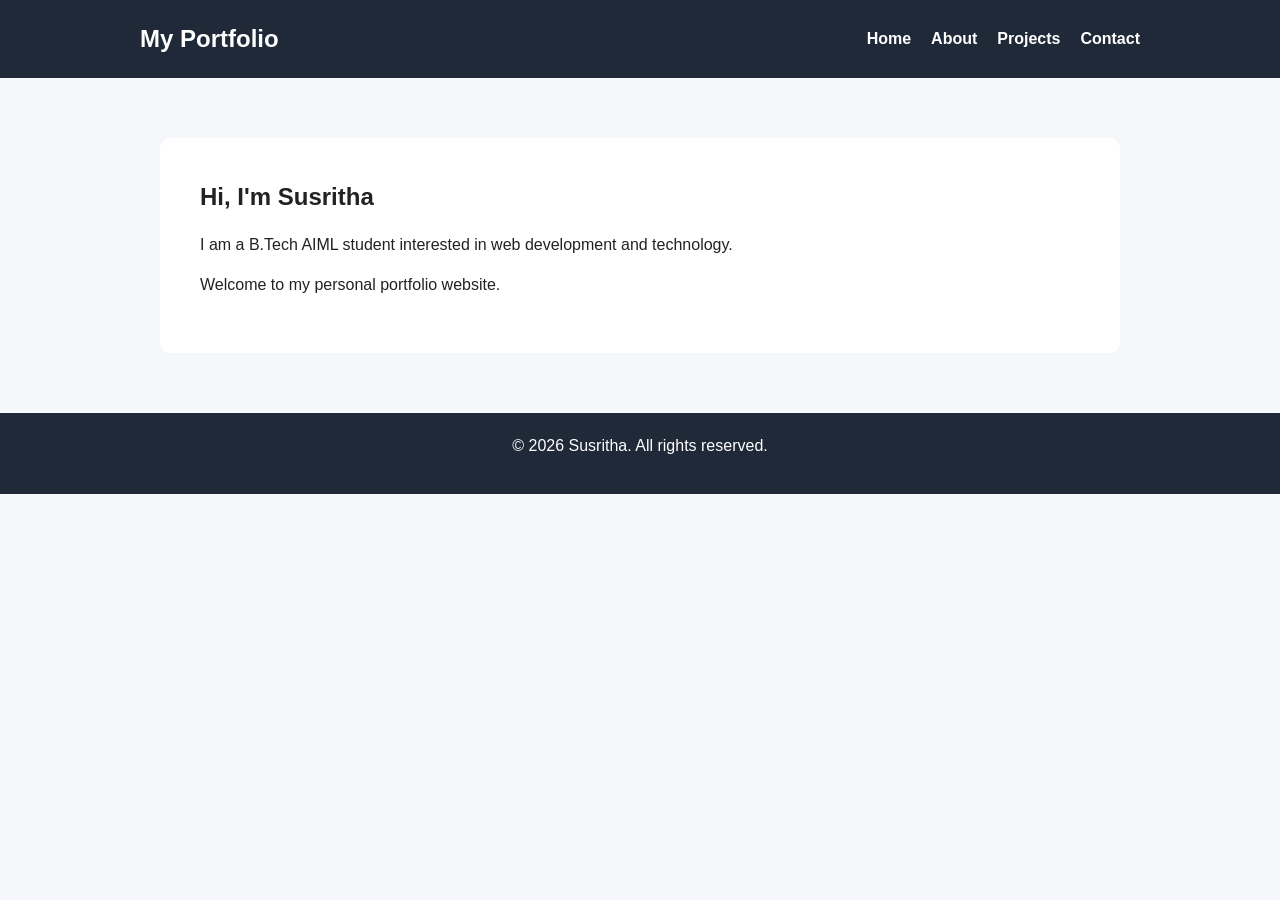
==== index.html @ ae6e2557 "Add files via upload" ====
<!DOCTYPE html>
<html lang="en">
<head>
    <meta charset="UTF-8">
    <meta name="viewport" content="width=device-width, initial-scale=1.0">

    <meta name="description" content="Personal portfolio website of a B.Tech AIML student and web development intern.">

    <title>My Portfolio | Home</title>

    <link rel="stylesheet" href="style.css">
</head>

<body>

    <header>
        <nav aria-label="Main navigation">
            <h1>My Portfolio</h1>

            <ul>
                <li><a href="index.html">Home</a></li>
                <li><a href="about.html">About</a></li>
                <li><a href="projects.html">Projects</a></li>
                <li><a href="contact.html">Contact</a></li>
            </ul>
        </nav>
    </header>

    <main>
        <section aria-labelledby="intro-heading">
            <h2 id="intro-heading">Hi, I'm Susritha</h2>

            <p>
                I am a B.Tech AIML student interested in
                web development and technology.
            </p>

            <p>
                Welcome to my personal portfolio website.
            </p>
        </section>
    </main>

    <footer>
        <p>&copy; 2026 Susritha. All rights reserved.</p>
    </footer>

</body>
</html>
---- style.css ----
* {
    box-sizing: border-box;
    margin: 0;
    padding: 0;
}

body {
    font-family: Arial, sans-serif;
    line-height: 1.6;
    background: #f5f7fa;
    color: #222;
}

header {
    background: #1f2937;
    padding: 20px;
}

nav {
    max-width: 1000px;
    margin: auto;
    display: flex;
    justify-content: space-between;
    align-items: center;
}

nav h1 {
    color: white;
}

nav ul {
    list-style: none;
    display: flex;
    gap: 20px;
}

nav a {
    color: white;
    text-decoration: none;
    font-weight: bold;
}

nav a:hover,
nav a:focus {
    text-decoration: underline;
}

main {
    max-width: 1000px;
    margin: 40px auto;
    padding: 20px;
}

section {
    background: white;
    padding: 40px;
    border-radius: 10px;
}

h2 {
    margin-bottom: 15px;
}

p {
    margin-bottom: 15px;
}

footer {
    text-align: center;
    padding: 20px;
    background: #1f2937;
    color: white;
    margin-top: 40px;
}

@media (max-width: 600px) {
    nav {
        flex-direction: column;
        gap: 15px;
    }

    nav ul {
        flex-direction: column;
        text-align: center;
        gap: 10px;
    }
}
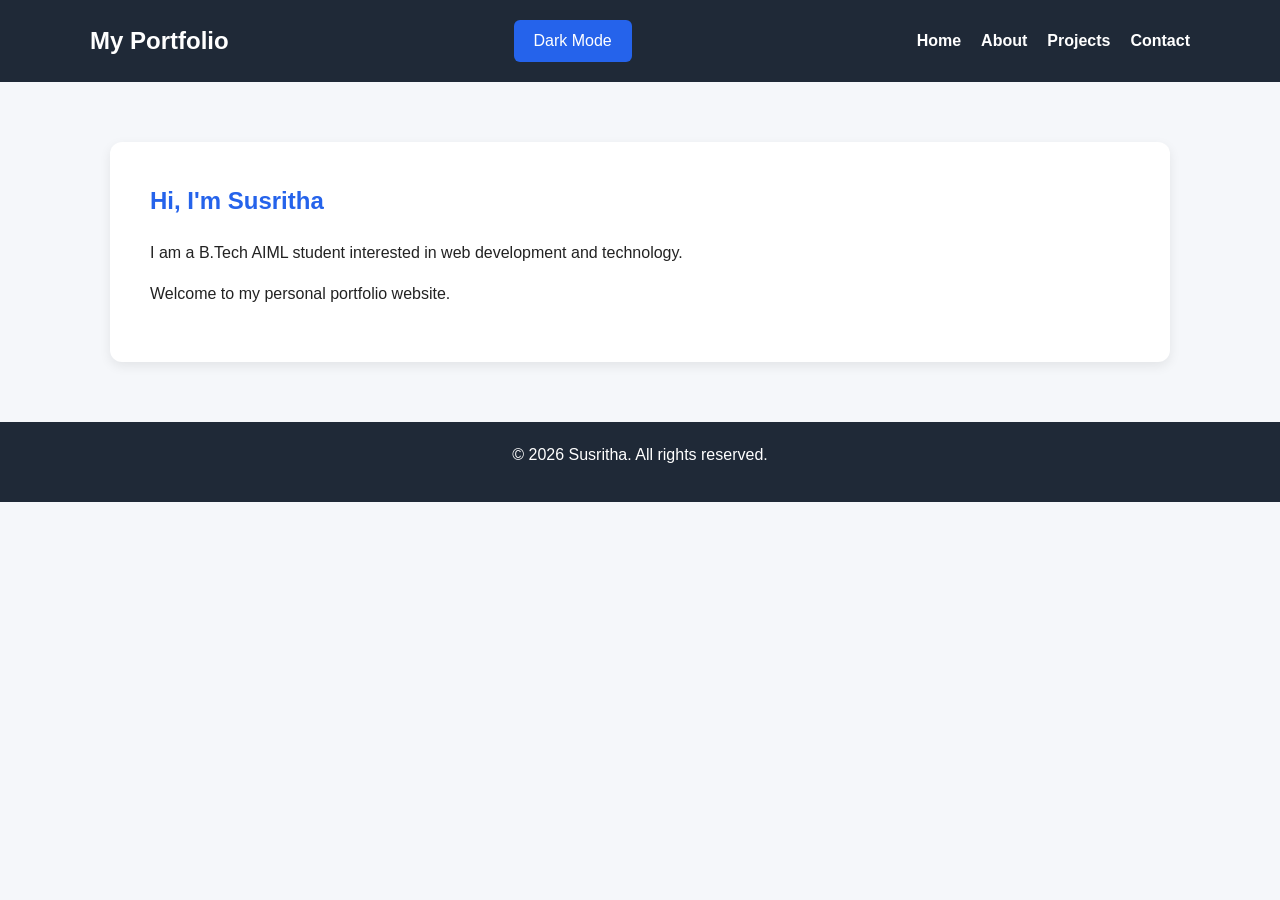
==== commit 5ce70072: "Add files via upload" ====
--- a/index.html
+++ b/index.html
@@ -16,7 +16,7 @@
     <header>
         <nav aria-label="Main navigation">
             <h1>My Portfolio</h1>
-
+            <button id="theme-toggle" type="button">Dark Mode</button>
             <ul>
                 <li><a href="index.html">Home</a></li>
                 <li><a href="about.html">About</a></li>
@@ -41,9 +41,10 @@
         </section>
     </main>
 
-    <footer>
-        <p>&copy; 2026 Susritha. All rights reserved.</p>
-    </footer>
+  <footer>
+    <p>&copy; 2026 Susritha. All rights reserved.</p>
+</footer>
+<script src="script.js"></script>
 
 </body>
-</html>
+</html>
--- a/style.css
+++ b/style.css
@@ -1,27 +1,42 @@
+:root {
+    --bg-color: #f5f7fa;
+    --text-color: #222;
+    --card-color: #ffffff;
+    --header-color: #1f2937;
+    --accent-color: #2563eb;
+}
+
 * {
     box-sizing: border-box;
     margin: 0;
     padding: 0;
 }
 
+html {
+    scroll-behavior: smooth;
+}
+
 body {
     font-family: Arial, sans-serif;
     line-height: 1.6;
-    background: #f5f7fa;
-    color: #222;
+    background: var(--bg-color);
+    color: var(--text-color);
 }
 
+/* Header and Flexbox Navigation */
+
 header {
-    background: #1f2937;
+    background: var(--header-color);
     padding: 20px;
 }
 
 nav {
-    max-width: 1000px;
+    max-width: 1100px;
     margin: auto;
     display: flex;
     justify-content: space-between;
     align-items: center;
+    gap: 20px;
 }
 
 nav h1 {
@@ -42,46 +57,138 @@
 
 nav a:hover,
 nav a:focus {
+    color: #93c5fd;
     text-decoration: underline;
 }
 
+/* Main Layout */
+
 main {
-    max-width: 1000px;
+    max-width: 1100px;
     margin: 40px auto;
     padding: 20px;
 }
 
+/* CSS Grid */
+
 section {
-    background: white;
+    background: var(--card-color);
     padding: 40px;
+    border-radius: 12px;
+    box-shadow: 0 4px 12px rgba(0, 0, 0, 0.08);
+}
+
+article {
+    display: grid;
+    gap: 10px;
+    padding: 20px;
+    margin-top: 20px;
+    border: 1px solid #ddd;
     border-radius: 10px;
 }
 
+/* Typography */
+
 h2 {
-    margin-bottom: 15px;
+    margin-bottom: 20px;
+    color: var(--accent-color);
+}
+
+h3 {
+    margin-top: 20px;
 }
 
 p {
     margin-bottom: 15px;
 }
 
+/* Contact Form */
+
+form {
+    display: grid;
+    gap: 15px;
+    max-width: 600px;
+}
+
+input,
+textarea {
+    width: 100%;
+    padding: 12px;
+    border: 1px solid #aaa;
+    border-radius: 6px;
+    font-size: 16px;
+}
+
+input:focus,
+textarea:focus {
+    outline: 3px solid #93c5fd;
+    border-color: var(--accent-color);
+}
+
+button {
+    padding: 12px 20px;
+    border: none;
+    border-radius: 6px;
+    background: var(--accent-color);
+    color: white;
+    font-size: 16px;
+    cursor: pointer;
+}
+
+button:hover,
+button:focus {
+    opacity: 0.9;
+}
+
+/* Footer */
+
 footer {
     text-align: center;
     padding: 20px;
-    background: #1f2937;
+    background: var(--header-color);
     color: white;
     margin-top: 40px;
 }
 
+/* Tablet */
+
+@media (min-width: 601px) {
+    article {
+        grid-template-columns: 1fr 2fr;
+        align-items: center;
+    }
+}
+
+/* Mobile */
+
 @media (max-width: 600px) {
     nav {
         flex-direction: column;
-        gap: 15px;
+        text-align: center;
     }
 
     nav ul {
         flex-direction: column;
-        text-align: center;
         gap: 10px;
     }
+
+    main {
+        margin: 20px auto;
+        padding: 15px;
+    }
+
+    section {
+        padding: 25px;
+    }
 }
+body.dark-mode {
+    --bg-color: #111827;
+    --text-color: #f9fafb;
+    --card-color: #1f2937;
+    --header-color: #030712;
+    --accent-color: #60a5fa;
+}
+
+body.dark-mode section {
+    box-shadow: 0 4px 12px rgba(255, 255, 255, 0.05);
+}
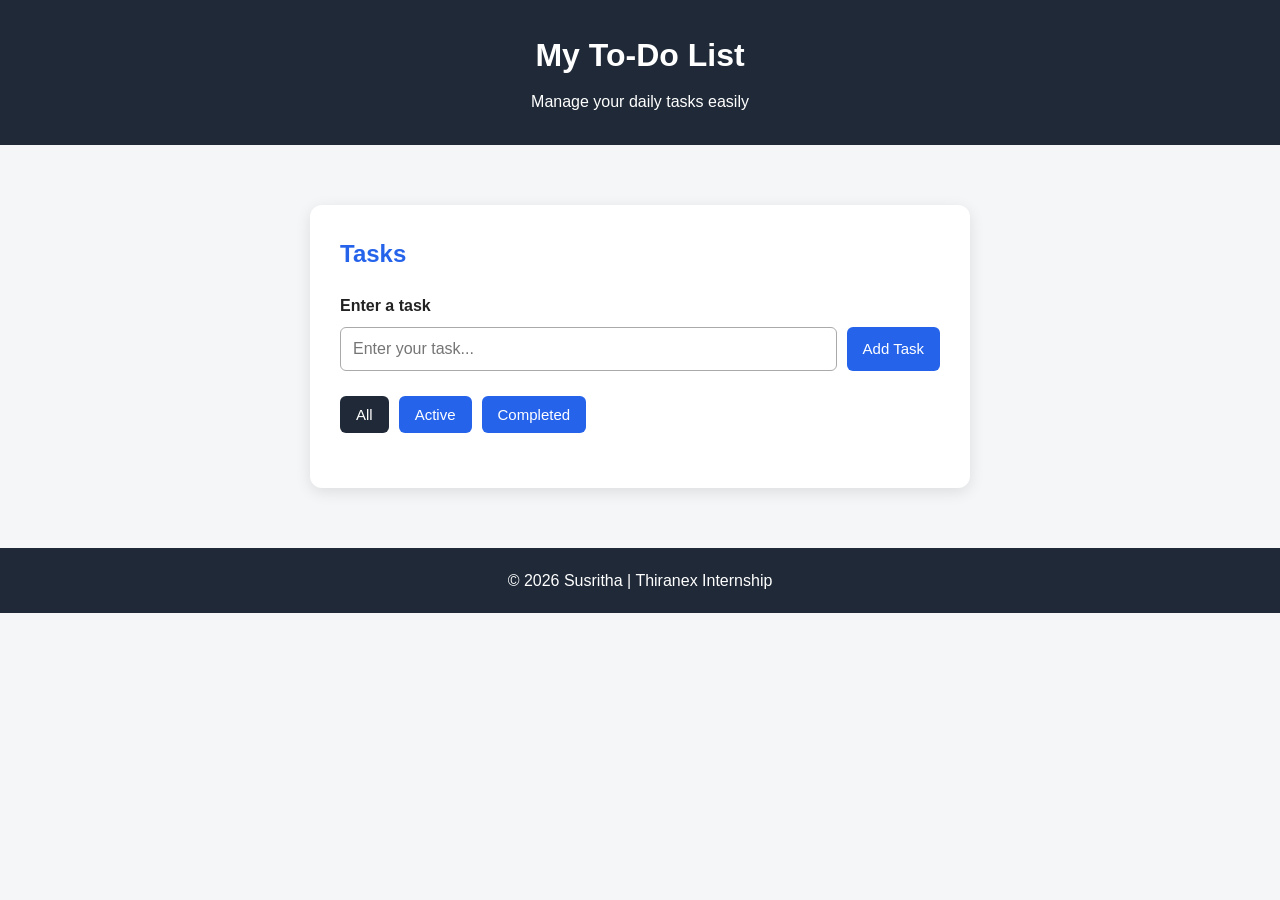
==== commit ca047bdd: "Add files via upload" ====
--- a/index.html
+++ b/index.html
@@ -3,48 +3,64 @@
 <head>
     <meta charset="UTF-8">
     <meta name="viewport" content="width=device-width, initial-scale=1.0">
-
-    <meta name="description" content="Personal portfolio website of a B.Tech AIML student and web development intern.">
-
-    <title>My Portfolio | Home</title>
-
+    <meta name="description" content="Simple and interactive To-Do List application.">
+    <title>To-Do List | Thiranex Task 3</title>
     <link rel="stylesheet" href="style.css">
 </head>
 
 <body>
 
     <header>
-        <nav aria-label="Main navigation">
-            <h1>My Portfolio</h1>
-            <button id="theme-toggle" type="button">Dark Mode</button>
-            <ul>
-                <li><a href="index.html">Home</a></li>
-                <li><a href="about.html">About</a></li>
-                <li><a href="projects.html">Projects</a></li>
-                <li><a href="contact.html">Contact</a></li>
-            </ul>
-        </nav>
+        <h1>My To-Do List</h1>
+        <p>Manage your daily tasks easily</p>
     </header>
 
     <main>
-        <section aria-labelledby="intro-heading">
-            <h2 id="intro-heading">Hi, I'm Susritha</h2>
 
-            <p>
-                I am a B.Tech AIML student interested in
-                web development and technology.
-            </p>
+        <section class="todo-container" aria-labelledby="todo-heading">
 
-            <p>
-                Welcome to my personal portfolio website.
-            </p>
+            <h2 id="todo-heading">Tasks</h2>
+
+            <form id="todo-form">
+                <label for="task-input">Enter a task</label>
+
+                <div class="input-group">
+                    <input
+                        type="text"
+                        id="task-input"
+                        placeholder="Enter your task..."
+                        required
+                    >
+
+                    <button type="submit">Add Task</button>
+                </div>
+            </form>
+
+            <div class="filters" aria-label="Task filters">
+                <button type="button" class="filter-btn active" data-filter="all">
+                    All
+                </button>
+
+                <button type="button" class="filter-btn" data-filter="active">
+                    Active
+                </button>
+
+                <button type="button" class="filter-btn" data-filter="completed">
+                    Completed
+                </button>
+            </div>
+
+            <ul id="task-list" aria-live="polite"></ul>
+
         </section>
+
     </main>
 
-  <footer>
-    <p>&copy; 2026 Susritha. All rights reserved.</p>
-</footer>
-<script src="script.js"></script>
+    <footer>
+        <p>&copy; 2026 Susritha | Thiranex Internship</p>
+    </footer>
+
+    <script src="script.js"></script>
 
 </body>
 </html>
--- a/style.css
+++ b/style.css
@@ -1,138 +1,72 @@
-:root {
-    --bg-color: #f5f7fa;
-    --text-color: #222;
-    --card-color: #ffffff;
-    --header-color: #1f2937;
-    --accent-color: #2563eb;
-}
-
 * {
     box-sizing: border-box;
     margin: 0;
     padding: 0;
 }
 
-html {
-    scroll-behavior: smooth;
+body {
+    font-family: Arial, sans-serif;
+    background: #f4f6f8;
+    color: #222;
+    line-height: 1.6;
 }
 
-body {
-    font-family: Arial, sans-serif;
-    line-height: 1.6;
-    background: var(--bg-color);
-    color: var(--text-color);
+header {
+    text-align: center;
+    background: #1f2937;
+    color: white;
+    padding: 30px 20px;
 }
 
-/* Header and Flexbox Navigation */
-
-header {
-    background: var(--header-color);
-    padding: 20px;
+header h1 {
+    margin-bottom: 8px;
 }
 
-nav {
-    max-width: 1100px;
-    margin: auto;
-    display: flex;
-    justify-content: space-between;
-    align-items: center;
-    gap: 20px;
-}
-
-nav h1 {
-    color: white;
-}
-
-nav ul {
-    list-style: none;
-    display: flex;
-    gap: 20px;
-}
-
-nav a {
-    color: white;
-    text-decoration: none;
-    font-weight: bold;
-}
-
-nav a:hover,
-nav a:focus {
-    color: #93c5fd;
-    text-decoration: underline;
-}
-
-/* Main Layout */
-
 main {
-    max-width: 1100px;
+    max-width: 700px;
     margin: 40px auto;
     padding: 20px;
 }
 
-/* CSS Grid */
-
-section {
-    background: var(--card-color);
-    padding: 40px;
+.todo-container {
+    background: white;
+    padding: 30px;
     border-radius: 12px;
-    box-shadow: 0 4px 12px rgba(0, 0, 0, 0.08);
+    box-shadow: 0 4px 15px rgba(0, 0, 0, 0.1);
 }
-
-article {
-    display: grid;
-    gap: 10px;
-    padding: 20px;
-    margin-top: 20px;
-    border: 1px solid #ddd;
-    border-radius: 10px;
-}
-
-/* Typography */
 
 h2 {
     margin-bottom: 20px;
-    color: var(--accent-color);
+    color: #2563eb;
 }
 
-h3 {
-    margin-top: 20px;
+label {
+    display: block;
+    margin-bottom: 8px;
+    font-weight: bold;
 }
 
-p {
-    margin-bottom: 15px;
+.input-group {
+    display: flex;
+    gap: 10px;
 }
 
-/* Contact Form */
-
-form {
-    display: grid;
-    gap: 15px;
-    max-width: 600px;
-}
-
-input,
-textarea {
-    width: 100%;
+input {
+    flex: 1;
     padding: 12px;
     border: 1px solid #aaa;
     border-radius: 6px;
     font-size: 16px;
 }
 
-input:focus,
-textarea:focus {
-    outline: 3px solid #93c5fd;
-    border-color: var(--accent-color);
-}
-
 button {
-    padding: 12px 20px;
+    padding: 10px 16px;
     border: none;
     border-radius: 6px;
-    background: var(--accent-color);
+    background: #2563eb;
     color: white;
-    font-size: 16px;
     cursor: pointer;
+    font-size: 15px;
 }
 
 button:hover,
@@ -140,55 +74,85 @@
     opacity: 0.9;
 }
 
-/* Footer */
+.filters {
+    display: flex;
+    gap: 10px;
+    margin: 25px 0;
+    flex-wrap: wrap;
+}
+
+.filter-btn.active {
+    background: #1f2937;
+}
+
+#task-list {
+    list-style: none;
+}
+
+.task-item {
+    display: flex;
+    align-items: center;
+    justify-content: space-between;
+    gap: 10px;
+    padding: 15px;
+    margin-bottom: 10px;
+    border: 1px solid #ddd;
+    border-radius: 8px;
+}
+
+.task-content {
+    display: flex;
+    align-items: center;
+    gap: 10px;
+    flex: 1;
+}
+
+.task-text.completed {
+    text-decoration: line-through;
+    color: #777;
+}
+
+.task-actions {
+    display: flex;
+    gap: 8px;
+}
+
+.edit-btn {
+    background: #f59e0b;
+}
+
+.delete-btn {
+    background: #dc2626;
+}
 
 footer {
     text-align: center;
     padding: 20px;
-    background: var(--header-color);
+    background: #1f2937;
     color: white;
     margin-top: 40px;
 }
 
-/* Tablet */
-
-@media (min-width: 601px) {
-    article {
-        grid-template-columns: 1fr 2fr;
-        align-items: center;
-    }
-}
-
-/* Mobile */
-
 @media (max-width: 600px) {
-    nav {
-        flex-direction: column;
-        text-align: center;
-    }
-
-    nav ul {
-        flex-direction: column;
-        gap: 10px;
-    }
-
     main {
         margin: 20px auto;
         padding: 15px;
     }
 
-    section {
-        padding: 25px;
+    .todo-container {
+        padding: 20px;
     }
-}
-body.dark-mode {
-    --bg-color: #111827;
-    --text-color: #f9fafb;
-    --card-color: #1f2937;
-    --header-color: #030712;
-    --accent-color: #60a5fa;
-}
 
-body.dark-mode section {
-    box-shadow: 0 4px 12px rgba(255, 255, 255, 0.05);
+    .input-group {
+        flex-direction: column;
+    }
+
+    .task-item {
+        flex-direction: column;
+        align-items: stretch;
+    }
+
+    .task-actions {
+        justify-content: flex-end;
+    }
 }
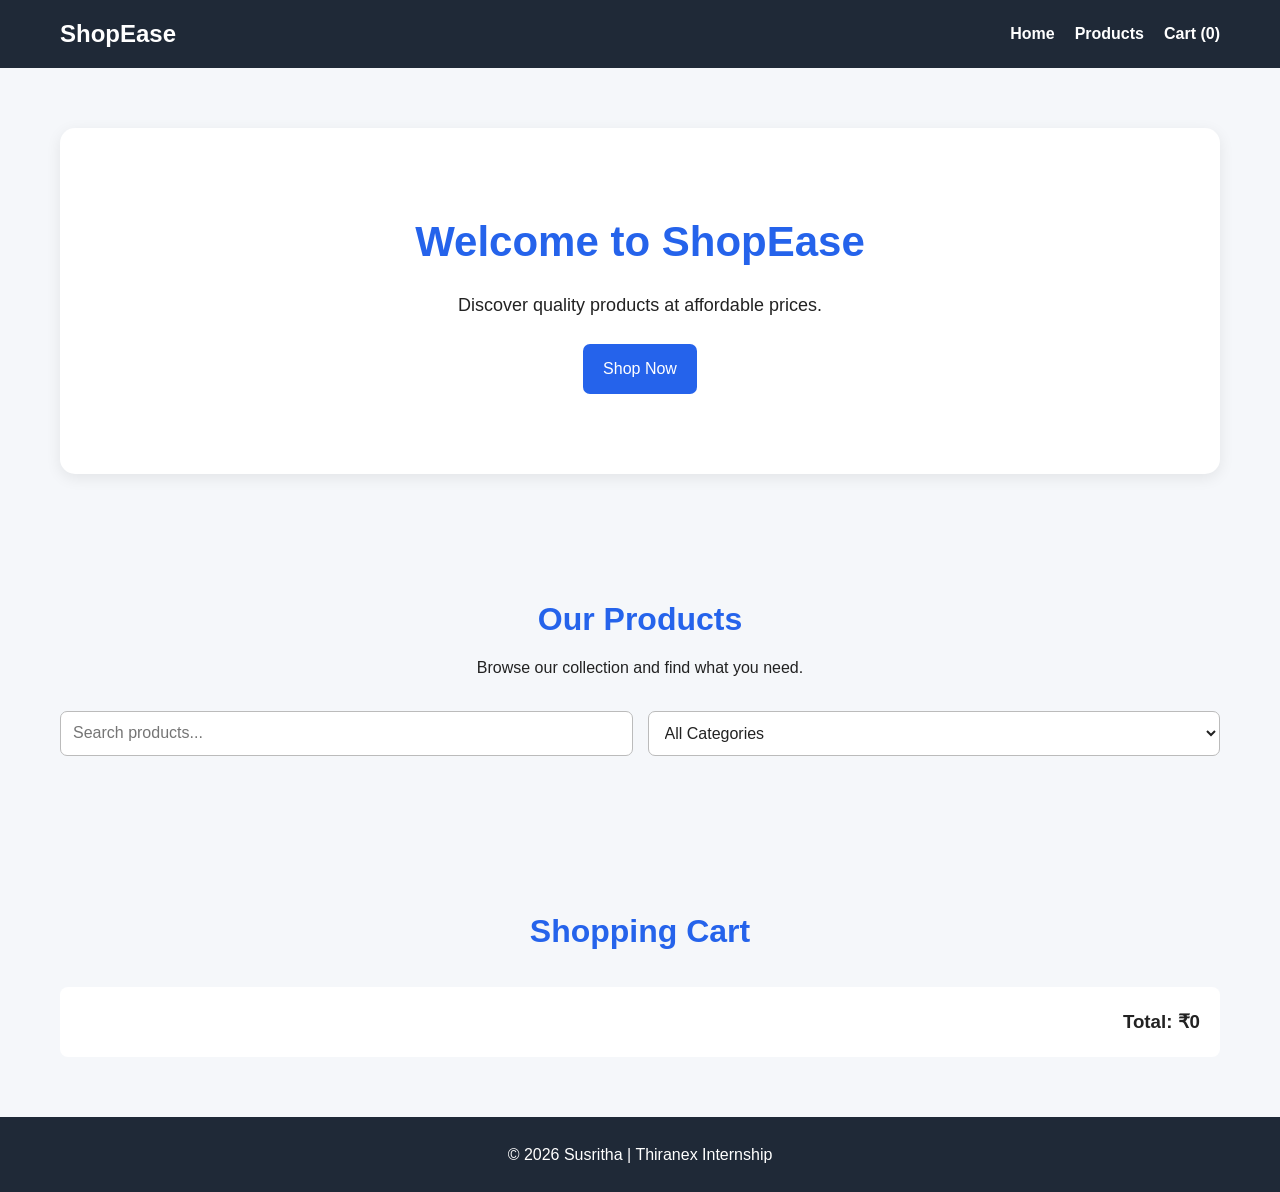
==== commit c4abccb7: "Add files via upload" ====
--- a/index.html
+++ b/index.html
@@ -3,64 +3,185 @@
 <head>
     <meta charset="UTF-8">
     <meta name="viewport" content="width=device-width, initial-scale=1.0">
-    <meta name="description" content="Simple and interactive To-Do List application.">
-    <title>To-Do List | Thiranex Task 3</title>
+
+    <meta
+        name="description"
+        content="ShopEase - A responsive e-commerce product catalog."
+    >
+
+    <title>ShopEase | Product Catalog</title>
+
     <link rel="stylesheet" href="style.css">
 </head>
 
 <body>
 
     <header>
-        <h1>My To-Do List</h1>
-        <p>Manage your daily tasks easily</p>
+        <nav class="navbar" aria-label="Main navigation">
+
+            <a href="#home" class="logo">ShopEase</a>
+
+            <div class="nav-links">
+                <a href="#home">Home</a>
+
+                <a href="#products">Products</a>
+
+                <a href="#cart">
+                    Cart (<span id="cart-count">0</span>)
+                </a>
+            </div>
+
+        </nav>
     </header>
 
-    <main>
 
-        <section class="todo-container" aria-labelledby="todo-heading">
+    <main id="app">
 
-            <h2 id="todo-heading">Tasks</h2>
+        <!-- Home -->
+        <section id="home" class="page">
 
-            <form id="todo-form">
-                <label for="task-input">Enter a task</label>
+            <div class="hero">
 
-                <div class="input-group">
-                    <input
-                        type="text"
-                        id="task-input"
-                        placeholder="Enter your task..."
-                        required
-                    >
+                <h1>Welcome to ShopEase</h1>
 
-                    <button type="submit">Add Task</button>
-                </div>
-            </form>
+                <p>
+                    Discover quality products at affordable prices.
+                </p>
 
-            <div class="filters" aria-label="Task filters">
-                <button type="button" class="filter-btn active" data-filter="all">
-                    All
-                </button>
+                <a href="#products" class="btn">
+                    Shop Now
+                </a>
 
-                <button type="button" class="filter-btn" data-filter="active">
-                    Active
-                </button>
-
-                <button type="button" class="filter-btn" data-filter="completed">
-                    Completed
-                </button>
             </div>
 
-            <ul id="task-list" aria-live="polite"></ul>
+        </section>
+
+
+        <!-- Products -->
+        <section id="products" class="page">
+
+            <div class="section-heading">
+
+                <h2>Our Products</h2>
+
+                <p>
+                    Browse our collection and find what you need.
+                </p>
+
+            </div>
+
+
+            <div class="product-controls">
+
+                <input
+                    type="search"
+                    id="search-input"
+                    placeholder="Search products..."
+                    aria-label="Search products"
+                >
+
+
+                <select
+                    id="category-filter"
+                    aria-label="Filter by category"
+                >
+
+                    <option value="all">
+                        All Categories
+                    </option>
+
+                    <option value="Electronics">
+                        Electronics
+                    </option>
+
+                    <option value="Fashion">
+                        Fashion
+                    </option>
+
+                    <option value="Home">
+                        Home
+                    </option>
+
+                </select>
+
+            </div>
+
+
+            <div
+                id="product-list"
+                class="product-grid"
+            >
+                <!-- Products will be created using JavaScript -->
+            </div>
+
+        </section>
+
+
+        <!-- Product Details -->
+        <section
+            id="product-details"
+            class="page"
+            hidden
+        >
+
+            <button
+                id="back-to-products"
+                class="btn"
+                type="button"
+            >
+                ← Back to Products
+            </button>
+
+
+            <div id="details-content">
+                <!-- Product details will be displayed here -->
+            </div>
+
+        </section>
+
+
+        <!-- Cart -->
+        <section id="cart" class="page">
+
+            <div class="section-heading">
+
+                <h2>Shopping Cart</h2>
+
+            </div>
+
+
+            <div id="cart-items">
+                <!-- Cart items will be created using JavaScript -->
+            </div>
+
+
+            <div class="cart-summary">
+
+                <h3>
+                    Total:
+                    ₹<span id="cart-total">0</span>
+                </h3>
+
+            </div>
 
         </section>
 
     </main>
 
+
     <footer>
-        <p>&copy; 2026 Susritha | Thiranex Internship</p>
+
+        <p>
+            &copy; 2026 Susritha | Thiranex Internship
+        </p>
+
     </footer>
 
-    <script src="script.js"></script>
+
+    <script
+        type="module"
+        src="js/app.js"
+    ></script>
 
 </body>
 </html>
--- a/style.css
+++ b/style.css
@@ -4,155 +4,303 @@
     padding: 0;
 }
 
+html {
+    scroll-behavior: smooth;
+}
+
 body {
     font-family: Arial, sans-serif;
-    background: #f4f6f8;
+    background: #f5f7fa;
     color: #222;
     line-height: 1.6;
 }
 
 header {
+    background: #1f2937;
+    position: sticky;
+    top: 0;
+    z-index: 100;
+}
+
+.navbar {
+    max-width: 1200px;
+    margin: auto;
+    padding: 15px 20px;
+    display: flex;
+    justify-content: space-between;
+    align-items: center;
+}
+
+.logo {
+    color: white;
+    font-size: 24px;
+    font-weight: bold;
+    text-decoration: none;
+}
+
+.nav-links {
+    display: flex;
+    gap: 20px;
+}
+
+.nav-links a {
+    color: white;
+    text-decoration: none;
+    font-weight: bold;
+}
+
+.nav-links a:hover,
+.nav-links a:focus {
+    color: #60a5fa;
+}
+
+.page {
+    max-width: 1200px;
+    margin: auto;
+    padding: 60px 20px;
+}
+
+.hero {
+    text-align: center;
+    background: white;
+    padding: 80px 20px;
+    border-radius: 15px;
+    box-shadow: 0 4px 15px rgba(0, 0, 0, 0.08);
+}
+
+.hero h1 {
+    font-size: 42px;
+    color: #2563eb;
+    margin-bottom: 15px;
+}
+
+.hero p {
+    font-size: 18px;
+    margin-bottom: 25px;
+}
+
+.btn {
+    display: inline-block;
+    border: none;
+    background: #2563eb;
+    color: white;
+    padding: 12px 20px;
+    border-radius: 7px;
+    text-decoration: none;
+    cursor: pointer;
+    font-size: 16px;
+}
+
+.btn:hover,
+.btn:focus {
+    background: #1d4ed8;
+}
+
+/* Search and category */
+.product-controls {
+    display: flex;
+    gap: 15px;
+    margin-bottom: 30px;
+}
+
+.product-controls input,
+.product-controls select {
+    flex: 1;
+    padding: 12px;
+    border: 1px solid #bbb;
+    border-radius: 7px;
+    font-size: 16px;
+    background: white;
+    color: #222;
+}
+
+/* Products */
+.section-heading {
+    text-align: center;
+    margin-bottom: 30px;
+}
+
+.section-heading h2 {
+    font-size: 32px;
+    color: #2563eb;
+    margin-bottom: 10px;
+}
+
+.product-grid {
+    display: grid;
+    grid-template-columns: repeat(4, 1fr);
+    gap: 20px;
+}
+
+.product-card {
+    background: white;
+    border-radius: 12px;
+    padding: 15px;
+    box-shadow: 0 4px 12px rgba(0, 0, 0, 0.08);
+    overflow: hidden;
+}
+
+.product-image {
+    width: 100%;
+    height: 200px;
+    display: flex;
+    align-items: center;
+    justify-content: center;
+    background: #f4f6f8;
+    border-radius: 8px;
+    font-size: 80px;
+}
+
+.product-card h3 {
+    margin: 15px 0 8px;
+}
+
+.product-card p {
+    margin-bottom: 10px;
+}
+
+.product-price {
+    color: #2563eb;
+    font-size: 20px;
+    font-weight: bold;
+}
+
+.product-actions {
+    display: flex;
+    gap: 8px;
+    margin-top: 15px;
+}
+
+.product-actions button {
+    flex: 1;
+    border: none;
+    padding: 10px;
+    border-radius: 6px;
+    cursor: pointer;
+    background: #2563eb;
+    color: white;
+}
+
+.product-actions button:hover {
+    background: #1d4ed8;
+}
+
+/* Product details */
+.details-card {
+    background: white;
+    padding: 30px;
+    border-radius: 12px;
+    display: grid;
+    grid-template-columns: 1fr 1fr;
+    gap: 30px;
+    box-shadow: 0 4px 15px rgba(0, 0, 0, 0.08);
+}
+
+.product-detail-image {
+    width: 100%;
+    min-height: 350px;
+    display: flex;
+    align-items: center;
+    justify-content: center;
+    background: #f4f6f8;
+    border-radius: 10px;
+    font-size: 140px;
+}
+
+.details-card h2 {
+    color: #2563eb;
+    margin-bottom: 15px;
+}
+
+/* Cart */
+.cart-item {
+    background: white;
+    padding: 15px;
+    margin-bottom: 12px;
+    border-radius: 8px;
+    display: flex;
+    justify-content: space-between;
+    align-items: center;
+}
+
+.cart-item button {
+    border: none;
+    padding: 8px 12px;
+    margin: 0 3px;
+    border-radius: 5px;
+    cursor: pointer;
+    background: #2563eb;
+    color: white;
+}
+
+.cart-item button:hover {
+    background: #1d4ed8;
+}
+
+.cart-summary {
+    margin-top: 25px;
+    text-align: right;
+    background: white;
+    padding: 20px;
+    border-radius: 8px;
+}
+
+footer {
     text-align: center;
     background: #1f2937;
     color: white;
-    padding: 30px 20px;
-}
-
-header h1 {
-    margin-bottom: 8px;
-}
-
-main {
-    max-width: 700px;
-    margin: 40px auto;
-    padding: 20px;
-}
-
-.todo-container {
-    background: white;
-    padding: 30px;
-    border-radius: 12px;
-    box-shadow: 0 4px 15px rgba(0, 0, 0, 0.1);
-}
-
-h2 {
-    margin-bottom: 20px;
-    color: #2563eb;
-}
-
-label {
-    display: block;
-    margin-bottom: 8px;
-    font-weight: bold;
-}
-
-.input-group {
-    display: flex;
-    gap: 10px;
-}
-
-input {
-    flex: 1;
-    padding: 12px;
-    border: 1px solid #aaa;
-    border-radius: 6px;
-    font-size: 16px;
-}
-
-button {
-    padding: 10px 16px;
-    border: none;
-    border-radius: 6px;
-    background: #2563eb;
-    color: white;
-    cursor: pointer;
-    font-size: 15px;
-}
-
-button:hover,
-button:focus {
-    opacity: 0.9;
-}
-
-.filters {
-    display: flex;
-    gap: 10px;
-    margin: 25px 0;
-    flex-wrap: wrap;
-}
-
-.filter-btn.active {
-    background: #1f2937;
-}
-
-#task-list {
-    list-style: none;
-}
-
-.task-item {
-    display: flex;
-    align-items: center;
-    justify-content: space-between;
-    gap: 10px;
-    padding: 15px;
-    margin-bottom: 10px;
-    border: 1px solid #ddd;
-    border-radius: 8px;
-}
-
-.task-content {
-    display: flex;
-    align-items: center;
-    gap: 10px;
-    flex: 1;
-}
-
-.task-text.completed {
-    text-decoration: line-through;
-    color: #777;
-}
-
-.task-actions {
-    display: flex;
-    gap: 8px;
-}
-
-.edit-btn {
-    background: #f59e0b;
-}
-
-.delete-btn {
-    background: #dc2626;
-}
-
-footer {
-    text-align: center;
-    padding: 20px;
-    background: #1f2937;
-    color: white;
-    margin-top: 40px;
-}
-
+    padding: 25px;
+}
+
+[hidden] {
+    display: none !important;
+}
+
+/* Tablet */
+@media (max-width: 900px) {
+
+    .product-grid {
+        grid-template-columns: repeat(2, 1fr);
+    }
+
+    .details-card {
+        grid-template-columns: 1fr;
+    }
+}
+
+/* Mobile */
 @media (max-width: 600px) {
-    main {
-        margin: 20px auto;
-        padding: 15px;
-    }
-
-    .todo-container {
-        padding: 20px;
-    }
-
-    .input-group {
+
+    .navbar {
         flex-direction: column;
-    }
-
-    .task-item {
+        gap: 15px;
+    }
+
+    .nav-links {
+        gap: 12px;
+        flex-wrap: wrap;
+        justify-content: center;
+    }
+
+    .hero h1 {
+        font-size: 32px;
+    }
+
+    .product-controls {
         flex-direction: column;
-        align-items: stretch;
-    }
-
-    .task-actions {
-        justify-content: flex-end;
+    }
+
+    .product-grid {
+        grid-template-columns: 1fr;
+    }
+
+    .page {
+        padding: 40px 15px;
+    }
+
+    .cart-item {
+        flex-direction: column;
+        gap: 10px;
+        align-items: flex-start;
     }
 }
